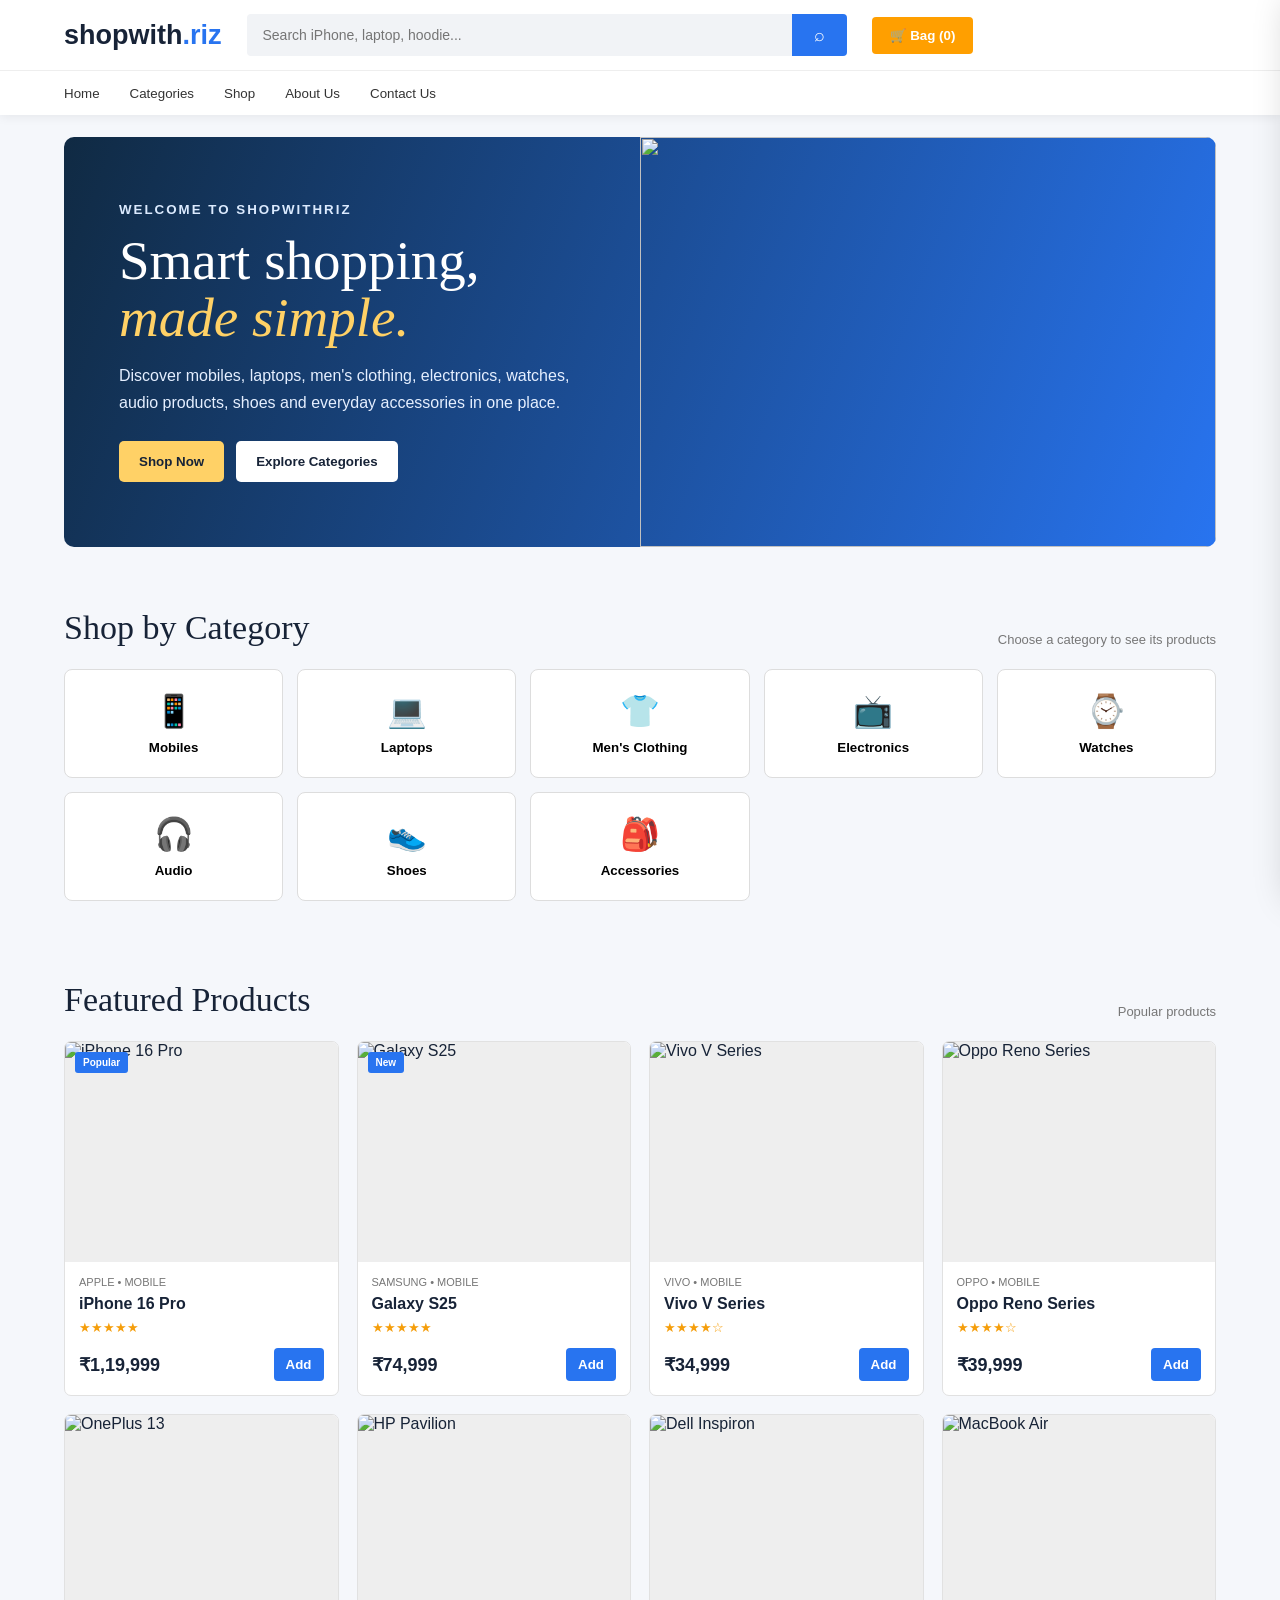
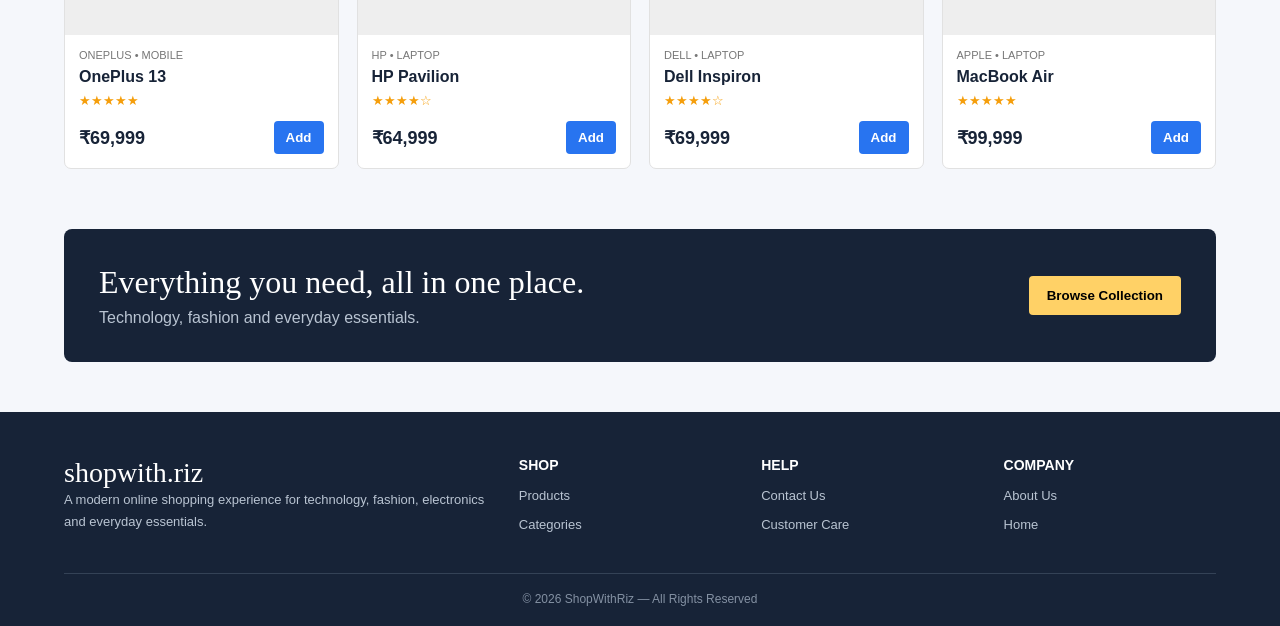
==== index.html @ 694b4603 "Add files via upload" ====
<!DOCTYPE html>
<html lang="en">
<head>
<meta charset="UTF-8">
<meta name="viewport" content="width=device-width, initial-scale=1.0">
<title>ShopWithRiz | Online Shopping</title>

<style>
*{
    margin:0;
    padding:0;
    box-sizing:border-box;
}

html{scroll-behavior:smooth}

body{
    font-family:Arial,Helvetica,sans-serif;
    background:#f5f7fb;
    color:#172337;
}

button{
    cursor:pointer;
    font-family:inherit;
}

/* HEADER */
header{
    position:sticky;
    top:0;
    z-index:1000;
    background:white;
    box-shadow:0 2px 10px #0001;
}

.topbar{
    min-height:70px;
    padding:12px 5%;
    display:flex;
    align-items:center;
    gap:25px;
}

.logo{
    font-size:27px;
    font-weight:800;
    white-space:nowrap;
}

.logo span{
    color:#2874f0;
}

.search{
    flex:1;
    max-width:600px;
    height:42px;
    display:flex;
    background:#f1f3f6;
    border-radius:4px;
    overflow:hidden;
}

.search input{
    flex:1;
    border:0;
    outline:0;
    background:transparent;
    padding:0 16px;
    font-size:14px;
}

.search button{
    width:55px;
    border:0;
    background:#2874f0;
    color:white;
    font-size:18px;
}

.cart-btn{
    background:#ff9f00;
    color:white;
    border:0;
    padding:11px 18px;
    border-radius:4px;
    font-weight:bold;
}

nav{
    height:45px;
    display:flex;
    align-items:center;
    gap:30px;
    padding:0 5%;
    border-top:1px solid #eee;
    overflow:auto;
}

nav button{
    background:none;
    border:0;
    color:#333;
    white-space:nowrap;
}

nav button:hover{
    color:#2874f0;
}

/* PAGES */
.page{
    display:none;
    min-height:75vh;
}

.page.active{
    display:block;
}

/* HOME */
.hero{
    margin:22px 5%;
    min-height:410px;
    display:grid;
    grid-template-columns:1fr 1fr;
    overflow:hidden;
    border-radius:10px;
    background:linear-gradient(110deg,#102a43,#2874f0);
    color:white;
}

.hero-text{
    padding:55px;
    display:flex;
    flex-direction:column;
    justify-content:center;
}

.hero-text small{
    letter-spacing:2px;
    color:#dbeafe;
    font-weight:bold;
}

.hero-text h1{
    font-family:Georgia,serif;
    font-size:55px;
    font-weight:400;
    line-height:1.05;
    margin:15px 0;
}

.hero-text h1 span{
    color:#ffd166;
    font-style:italic;
}

.hero-text p{
    color:#e5efff;
    line-height:1.7;
    max-width:520px;
}

.hero-buttons{
    margin-top:25px;
    display:flex;
    gap:12px;
}

.primary,
.secondary{
    border:0;
    padding:13px 20px;
    border-radius:5px;
    font-weight:bold;
}

.primary{
    background:#ffd166;
    color:#172337;
}

.secondary{
    background:white;
    color:#172337;
}

.hero-image{
    min-height:410px;
}

.hero-image img{
    width:100%;
    height:100%;
    object-fit:cover;
}

/* SECTIONS */
.section{
    padding:40px 5%;
}

.section-head{
    display:flex;
    justify-content:space-between;
    align-items:end;
    margin-bottom:22px;
}

.section-head h2{
    font-family:Georgia,serif;
    font-size:34px;
    font-weight:400;
}

.section-head p{
    color:#777;
    font-size:13px;
}

/* CATEGORY */
.categories{
    display:grid;
    grid-template-columns:repeat(5,1fr);
    gap:14px;
}

.category{
    background:white;
    border:1px solid #ddd;
    border-radius:8px;
    padding:22px 10px;
    text-align:center;
    transition:.2s;
}

.category:hover{
    transform:translateY(-4px);
    border-color:#2874f0;
    box-shadow:0 8px 20px #0001;
}

.category .icon{
    font-size:32px;
    margin-bottom:10px;
}

/* PRODUCTS */
.products{
    display:grid;
    grid-template-columns:repeat(4,1fr);
    gap:18px;
}

.card{
    background:white;
    border:1px solid #e1e1e1;
    border-radius:7px;
    overflow:hidden;
    transition:.2s;
}

.card:hover{
    transform:translateY(-4px);
    box-shadow:0 10px 25px #0001;
}

.photo{
    height:220px;
    background:#eee;
    position:relative;
}

.photo img{
    width:100%;
    height:100%;
    object-fit:cover;
}

.badge{
    position:absolute;
    top:10px;
    left:10px;
    z-index:2;
    background:#2874f0;
    color:white;
    padding:5px 8px;
    border-radius:3px;
    font-size:10px;
    font-weight:bold;
}

.info{
    padding:14px;
}

.category-name{
    color:#777;
    font-size:11px;
    text-transform:uppercase;
}

.name{
    font-weight:bold;
    font-size:16px;
    margin:7px 0;
}

.rating{
    color:#f59e0b;
    font-size:13px;
}

.product-row{
    margin-top:13px;
    display:flex;
    justify-content:space-between;
    align-items:center;
}

.price{
    font-size:18px;
    font-weight:bold;
}

.add{
    border:0;
    background:#2874f0;
    color:white;
    padding:9px 12px;
    border-radius:4px;
    font-weight:bold;
}

.add:hover{
    background:#1258c7;
}

/* BANNER */
.banner{
    margin:20px 5% 50px;
    padding:35px;
    background:#172337;
    color:white;
    border-radius:8px;
    display:flex;
    justify-content:space-between;
    align-items:center;
}

.banner h2{
    font-family:Georgia,serif;
    font-size:32px;
    font-weight:400;
}

.banner p{
    color:#b9c4d2;
    margin-top:8px;
}

.banner button{
    border:0;
    background:#ffd166;
    padding:12px 18px;
    border-radius:4px;
    font-weight:bold;
}

/* CATEGORY / SHOP PAGE */
.inner-page{
    padding:45px 5%;
}

.page-title{
    display:flex;
    justify-content:space-between;
    align-items:center;
    margin-bottom:28px;
}

.page-title h1{
    font-family:Georgia,serif;
    font-size:42px;
    font-weight:400;
}

.home-btn{
    background:#172337;
    color:white;
    border:0;
    padding:11px 18px;
    border-radius:4px;
}

.page-products{
    display:grid;
    grid-template-columns:repeat(4,1fr);
    gap:18px;
}

/* ABOUT */
.about-container{
    max-width:1000px;
    margin:auto;
    background:white;
    border-radius:12px;
    overflow:hidden;
    box-shadow:0 10px 30px #0001;
    display:grid;
    grid-template-columns:380px 1fr;
}

.founder-photo{
    height:540px;
}

.founder-photo img{
    width:100%;
    height:100%;
    object-fit:cover;
}

.about-text{
    padding:45px;
    display:flex;
    justify-content:center;
    flex-direction:column;
}

.about-text small{
    color:#2874f0;
    letter-spacing:2px;
    font-weight:bold;
}

.about-text h1{
    font-family:Georgia,serif;
    font-size:48px;
    font-weight:400;
    margin:12px 0;
}

.about-text h1 span{
    color:#2874f0;
}

.about-text p{
    color:#666;
    line-height:1.8;
    margin:12px 0;
}

/* CONTACT */
.contact-box{
    max-width:700px;
    margin:40px auto;
    padding:50px;
    text-align:center;
    background:white;
    border-radius:10px;
    box-shadow:0 10px 30px #0001;
}

.contact-box h1{
    font-family:Georgia,serif;
    font-size:42px;
    font-weight:400;
}

.customer-number{
    margin:25px 0;
    font-size:28px;
    font-weight:bold;
    color:#2874f0;
}

/* CART */
.cart{
    position:fixed;
    right:-430px;
    top:0;
    width:410px;
    height:100vh;
    background:white;
    z-index:3000;
    padding:22px;
    box-shadow:-10px 0 35px #0003;
    transition:.3s;
}

.cart.open{
    right:0;
}

.cart-head{
    display:flex;
    justify-content:space-between;
    border-bottom:1px solid #ddd;
    padding-bottom:15px;
}

.close{
    background:none;
    border:0;
    font-size:28px;
}

.cart-items{
    height:65vh;
    overflow:auto;
}

.cart-item{
    padding:15px 0;
    border-bottom:1px solid #eee;
    display:flex;
    justify-content:space-between;
    gap:10px;
}

.remove{
    border:0;
    background:#ffecec;
    color:#d00;
    padding:6px 9px;
    border-radius:3px;
    height:30px;
}

.total{
    margin-top:15px;
    display:flex;
    justify-content:space-between;
    font-size:20px;
    font-weight:bold;
}

.checkout{
    width:100%;
    margin-top:18px;
    border:0;
    background:#2874f0;
    color:white;
    padding:14px;
    border-radius:4px;
    font-weight:bold;
}

.empty{
    text-align:center;
    color:#777;
    padding:35px;
}

/* FOOTER */
footer{
    background:#172337;
    color:white;
    padding:45px 5% 20px;
}

.footer-grid{
    display:grid;
    grid-template-columns:2fr 1fr 1fr 1fr;
    gap:30px;
}

footer h2{
    font-family:Georgia,serif;
    font-size:28px;
    font-weight:400;
}

footer h3{
    font-size:14px;
    margin-bottom:12px;
}

footer p,
footer button{
    color:#b9c4d2;
    font-size:13px;
    line-height:1.7;
}

footer button{
    display:block;
    background:none;
    border:0;
    margin:7px 0;
}

footer button:hover{
    color:white;
}

.copy{
    border-top:1px solid #344256;
    margin-top:30px;
    padding-top:18px;
    text-align:center;
    color:#8491a3;
    font-size:12px;
}

/* MOBILE */
@media(max-width:1000px){
    .products,
    .page-products{
        grid-template-columns:repeat(3,1fr);
    }

    .categories{
        grid-template-columns:repeat(3,1fr);
    }

    .about-container{
        grid-template-columns:1fr;
    }

    .founder-photo{
        height:430px;
    }
}

@media(max-width:700px){
    .topbar{
        flex-wrap:wrap;
    }

    .search{
        order:3;
        flex-basis:100%;
    }

    .hero{
        grid-template-columns:1fr;
    }

    .hero-text{
        padding:35px;
    }

    .hero-text h1{
        font-size:42px;
    }

    .hero-image{
        height:270px;
        min-height:270px;
    }

    .products,
    .page-products{
        grid-template-columns:repeat(2,1fr);
    }

    .categories{
        grid-template-columns:repeat(2,1fr);
    }

    .banner{
        flex-direction:column;
        align-items:flex-start;
        gap:18px;
    }

    .footer-grid{
        grid-template-columns:1fr 1fr;
    }
}

@media(max-width:450px){
    .products,
    .page-products,
    .categories,
    .footer-grid{
        grid-template-columns:1fr;
    }

    .cart{
        width:100%;
    }

    .about-text{
        padding:30px;
    }
}
</style>
</head>

<body>

<header>

<div class="topbar">

<div class="logo">
shopwith<span>.riz</span>
</div>

<div class="search">
<input id="search" placeholder="Search iPhone, laptop, hoodie...">
<button onclick="searchProducts()">⌕</button>
</div>

<button class="cart-btn" onclick="openCart()">
🛒 Bag (<span id="cartCount">0</span>)
</button>

</div>

<nav>
<button onclick="showHome()">Home</button>
<button onclick="showCategories()">Categories</button>
<button onclick="showShop()">Shop</button>
<button onclick="showAbout()">About Us</button>
<button onclick="showContact()">Contact Us</button>
</nav>

</header>


<!-- HOME PAGE -->

<main id="homePage" class="page active">

<section class="hero">

<div class="hero-text">

<small>WELCOME TO SHOPWITHRIZ</small>

<h1>
Smart shopping,
<span>made simple.</span>
</h1>

<p>
Discover mobiles, laptops, men's clothing,
electronics, watches, audio products, shoes
and everyday accessories in one place.
</p>

<div class="hero-buttons">

<button class="primary" onclick="showShop()">
Shop Now
</button>

<button class="secondary" onclick="showCategories()">
Explore Categories
</button>

</div>

</div>

<div class="hero-image">

<img src="https://images.unsplash.com/photo-1441986300917-64674bd600d8?auto=format&fit=crop&w=1200&q=85">

</div>

</section>


<section class="section">

<div class="section-head">

<h2>Shop by Category</h2>

<p>
Choose a category to see its products
</p>

</div>


<div class="categories">

<button class="category" onclick="showCategory('mobile')">
<div class="icon">📱</div>
<strong>Mobiles</strong>
</button>

<button class="category" onclick="showCategory('laptop')">
<div class="icon">💻</div>
<strong>Laptops</strong>
</button>

<button class="category" onclick="showCategory('clothes')">
<div class="icon">👕</div>
<strong>Men's Clothing</strong>
</button>

<button class="category" onclick="showCategory('electronics')">
<div class="icon">📺</div>
<strong>Electronics</strong>
</button>

<button class="category" onclick="showCategory('watch')">
<div class="icon">⌚</div>
<strong>Watches</strong>
</button>

<button class="category" onclick="showCategory('audio')">
<div class="icon">🎧</div>
<strong>Audio</strong>
</button>

<button class="category" onclick="showCategory('shoes')">
<div class="icon">👟</div>
<strong>Shoes</strong>
</button>

<button class="category" onclick="showCategory('accessories')">
<div class="icon">🎒</div>
<strong>Accessories</strong>
</button>

</div>

</section>


<section class="section">

<div class="section-head">
<h2>Featured Products</h2>
<p>Popular products</p>
</div>

<div class="products" id="homeProducts"></div>

</section>


<div class="banner">

<div>
<h2>Everything you need, all in one place.</h2>
<p>Technology, fashion and everyday essentials.</p>
</div>

<button onclick="showShop()">
Browse Collection
</button>

</div>

</main>


<!-- CATEGORY PAGE -->

<section id="categoryPage" class="page">

<div class="inner-page">

<div class="page-title">

<h1 id="categoryTitle">
Products
</h1>

<button class="home-btn" onclick="showHome()">
← Home
</button>

</div>

<div class="page-products" id="categoryProducts"></div>

</div>

</section>


<!-- SHOP PAGE -->

<section id="shopPage" class="page">

<div class="inner-page">

<div class="page-title">

<h1>All Products</h1>

<button class="home-btn" onclick="showHome()">
← Home
</button>

</div>

<div class="page-products" id="allProducts"></div>

</div>

</section>


<!-- ABOUT PAGE -->

<section id="aboutPage" class="page">

<div class="inner-page">

<div class="page-title">

<h1>About Us</h1>

<button class="home-btn" onclick="showHome()">
← Home
</button>

</div>


<div class="about-container">

<div class="founder-photo">

<!-- IMPORTANT: photo file must be named founder.jpg.jpeg -->

<img src="founder.jpg.jpeg"
alt="Rizwan - Founder">

</div>


<div class="about-text">

<small>THE FOUNDER</small>

<h1>
Rizwan
<span>Founder</span>
</h1>

<p>
Welcome to ShopWithRiz. I created this
shopping experience with the idea of making
online shopping simple, modern and easy to use.
</p>

<p>
ShopWithRiz brings technology, fashion,
electronics, watches and everyday essentials
together in one shopping experience.
</p>

<p>
Thank you for visiting ShopWithRiz.
</p>

<strong>
— Rizwan, Founder
</strong>

</div>

</div>

</div>

</section>


<!-- CONTACT PAGE -->

<section id="contactPage" class="page">

<div class="inner-page">

<div class="page-title">

<h1>Contact Us</h1>

<button class="home-btn" onclick="showHome()">
← Home
</button>

</div>


<div class="contact-box">

<h1>
Customer Care
</h1>

<p>
Need help with your order?
Have a question? Contact our customer care.
</p>

<div class="customer-number">
📞 +91 90000 12345
</div>

<p>
Monday – Saturday | 9:00 AM – 6:00 PM
</p>

</div>

</div>

</section>


<!-- FOOTER -->

<footer>

<div class="footer-grid">

<div>

<h2>shopwith.riz</h2>

<p>
A modern online shopping experience for
technology, fashion, electronics and
everyday essentials.
</p>

</div>


<div>

<h3>SHOP</h3>

<button onclick="showShop()">Products</button>

<button onclick="showCategories()">
Categories
</button>

</div>


<div>

<h3>HELP</h3>

<button onclick="showContact()">
Contact Us
</button>

<button onclick="showContact()">
Customer Care
</button>

</div>


<div>

<h3>COMPANY</h3>

<button onclick="showAbout()">
About Us
</button>

<button onclick="showHome()">
Home
</button>

</div>

</div>


<div class="copy">
© 2026 ShopWithRiz — All Rights Reserved
</div>

</footer>


<!-- CART -->

<div class="cart" id="cart">

<div class="cart-head">

<h2>Your Bag</h2>

<button class="close" onclick="closeCart()">
×
</button>

</div>


<div class="cart-items" id="cartItems">

<div class="empty">
Your bag is empty.
</div>

</div>


<div class="total">

<span>Total</span>

<span id="total">
₹0
</span>

</div>


<button class="checkout" onclick="checkout()">
Proceed to Checkout
</button>

</div>


<script>

const products=[

{
name:"iPhone 16 Pro",
cat:"mobile",
brand:"Apple",
price:119999,
rating:"★★★★★",
img:"https://images.unsplash.com/photo-1592899677977-9c10ca588bbd?auto=format&fit=crop&w=800&q=85",
badge:"Popular"
},

{
name:"Galaxy S25",
cat:"mobile",
brand:"Samsung",
price:74999,
rating:"★★★★★",
img:"https://images.unsplash.com/photo-1610945415295-d9bbf067e59c?auto=format&fit=crop&w=800&q=85",
badge:"New"
},

{
name:"Vivo V Series",
cat:"mobile",
brand:"Vivo",
price:34999,
rating:"★★★★☆",
img:"https://images.unsplash.com/photo-1605236453806-6ff36851218e?auto=format&fit=crop&w=800&q=85"
},

{
name:"Oppo Reno Series",
cat:"mobile",
brand:"Oppo",
price:39999,
rating:"★★★★☆",
img:"https://images.unsplash.com/photo-1556656793-08538906a9f8?auto=format&fit=crop&w=800&q=85"
},

{
name:"OnePlus 13",
cat:"mobile",
brand:"OnePlus",
price:69999,
rating:"★★★★★",
img:"https://images.unsplash.com/photo-1511707171634-5f897ff02aa9?auto=format&fit=crop&w=800&q=85"
},

{
name:"HP Pavilion",
cat:"laptop",
brand:"HP",
price:64999,
rating:"★★★★☆",
img:"https://images.unsplash.com/photo-1496181133206-80ce9b88a853?auto=format&fit=crop&w=800&q=85"
},

{
name:"Dell Inspiron",
cat:"laptop",
brand:"Dell",
price:69999,
rating:"★★★★☆",
img:"https://images.unsplash.com/photo-1588872657578-7efd1f1555ed?auto=format&fit=crop&w=800&q=85"
},

{
name:"MacBook Air",
cat:"laptop",
brand:"Apple",
price:99999,
rating:"★★★★★",
img:"https://images.unsplash.com/photo-1517336714731-489689fd1ca8?auto=format&fit=crop&w=800&q=85"
},

{
name:"ASUS Gaming Laptop",
cat:"laptop",
brand:"ASUS",
price:89999,
rating:"★★★★★",
img:"https://images.unsplash.com/photo-1603302576837-37561b2e2302?auto=format&fit=crop&w=800&q=85"
},

{
name:"Classic Black Shirt",
cat:"clothes",
brand:"Men's Wear",
price:1299,
rating:"★★★★★",
img:"https://images.unsplash.com/photo-1602810318383-e386cc2a3ccf?auto=format&fit=crop&w=800&q=85"
},

{
name:"Premium White Shirt",
cat:"clothes",
brand:"Men's Wear",
price:1499,
rating:"★★★★☆",
img:"https://images.unsplash.com/photo-1603252110481-7ba873bf42ab?auto=format&fit=crop&w=800&q=85"
},

{
name:"Premium Hoodie",
cat:"clothes",
brand:"Men's Wear",
price:1799,
rating:"★★★★★",
img:"https://images.unsplash.com/photo-1556821840-3a63f95609a7?auto=format&fit=crop&w=800&q=85"
},

{
name:"Essential T-Shirt",
cat:"clothes",
brand:"Men's Wear",
price:799,
rating:"★★★★☆",
img:"https://images.unsplash.com/photo-1521572163474-6864f9cf17ab?auto=format&fit=crop&w=800&q=85"
},

{
name:"Classic Casual Pants",
cat:"clothes",
brand:"Men's Wear",
price:1599,
rating:"★★★★☆",
img:"https://images.unsplash.com/photo-1624378439575-d8705ad7ae80?auto=format&fit=crop&w=800&q=85"
},

{
name:"4K Smart TV",
cat:"electronics",
brand:"Smart TV",
price:49999,
rating:"★★★★★",
img:"https://images.unsplash.com/photo-1593359677879-a4bb92f829d1?auto=format&fit=crop&w=800&q=85",
badge:"Popular"
},

{
name:"Inverter Air Conditioner",
cat:"electronics",
brand:"Home Appliance",
price:39999,
rating:"★★★★☆",
img:"https://images.unsplash.com/photo-1621905251189-08b45d6a269e?auto=format&fit=crop&w=800&q=85"
},

{
name:"PlayStation Console",
cat:"electronics",
brand:"Gaming",
price:54999,
rating:"★★★★★",
img:"https://images.unsplash.com/photo-1606813907291-d86efa9b94db?auto=format&fit=crop&w=800&q=85"
},

{
name:"Bluetooth Speaker",
cat:"audio",
brand:"Audio",
price:4999,
rating:"★★★★☆",
img:"https://images.unsplash.com/photo-1608043152269-423dbba4e7e1?auto=format&fit=crop&w=800&q=85"
},

{
name:"Classic Luxury Watch",
cat:"watch",
brand:"Luxury",
price:24999,
rating:"★★★★★",
img:"https://images.unsplash.com/photo-1523170335258-f5ed11844a49?auto=format&fit=crop&w=800&q=85",
badge:"Luxury"
},

{
name:"G-Shock Style Watch",
cat:"watch",
brand:"Casual",
price:8999,
rating:"★★★★★",
img:"https://images.unsplash.com/photo-1524805444758-089113d48a6d?auto=format&fit=crop&w=800&q=85"
},

{
name:"Classic Casio Watch",
cat:"watch",
brand:"Casio",
price:3499,
rating:"★★★★☆",
img:"https://images.unsplash.com/photo-1434056886845-dac89ffe9b56?auto=format&fit=crop&w=800&q=85"
},

{
name:"Wireless AirPods",
cat:"audio",
brand:"Apple",
price:16999,
rating:"★★★★★",
img:"https://images.unsplash.com/photo-1600294037681-c80b4cb5b434?auto=format&fit=crop&w=800&q=85",
badge:"Trending"
},

{
name:"Wireless Earbuds",
cat:"audio",
brand:"Audio",
price:2499,
rating:"★★★★☆",
img:"https://images.unsplash.com/photo-1606220945770-b5b6c2c55bf1?auto=format&fit=crop&w=800&q=85"
},

{
name:"Studio Headphones",
cat:"audio",
brand:"Sony",
price:7999,
rating:"★★★★★",
img:"https://images.unsplash.com/photo-1505740420928-5e560c06d30e?auto=format&fit=crop&w=800&q=85"
},

{
name:"Sport Sneakers",
cat:"shoes",
brand:"Sneakers",
price:4999,
rating:"★★★★★",
img:"https://images.unsplash.com/photo-1542291026-7eec264c27ff?auto=format&fit=crop&w=800&q=85"
},

{
name:"Casual Sneakers",
cat:"shoes",
brand:"Casual",
price:3299,
rating:"★★★★☆",
img:"https://images.unsplash.com/photo-1549298916-b41d501d3772?auto=format&fit=crop&w=800&q=85"
},

{
name:"Travel Backpack",
cat:"accessories",
brand:"Travel",
price:2199,
rating:"★★★★☆",
img:"https://images.unsplash.com/photo-1553062407-98eeb64c6a62?auto=format&fit=crop&w=800&q=85"
},

{
name:"Mechanical Keyboard",
cat:"accessories",
brand:"Computer",
price:4499,
rating:"★★★★★",
img:"https://images.unsplash.com/photo-1587829741301-dc798b83add3?auto=format&fit=crop&w=800&q=85"
},

{
name:"Wireless Mouse",
cat:"accessories",
brand:"Computer",
price:1499,
rating:"★★★★☆",
img:"https://images.unsplash.com/photo-1527814050087-3793815479db?auto=format&fit=crop&w=800&q=85"
}

];


let cart=[];


function money(value){
    return "₹"+value.toLocaleString("en-IN");
}


function productCard(product,index){

return `

<div class="card">

<div class="photo">

${product.badge ?
`<span class="badge">${product.badge}</span>` : ""}

<img src="${product.img}" alt="${product.name}">

</div>

<div class="info">

<div class="category-name">
${product.brand} • ${product.cat}
</div>

<div class="name">
${product.name}
</div>

<div class="rating">
${product.rating}
</div>

<div class="product-row">

<div class="price">
${money(product.price)}
</div>

<button class="add" onclick="addToCart(${index})">
Add
</button>

</div>

</div>

</div>

`;

}


function renderProducts(){

document.getElementById("homeProducts").innerHTML=
products.slice(0,8)
.map((p,i)=>productCard(p,i))
.join("");

document.getElementById("allProducts").innerHTML=
products
.map((p,i)=>productCard(p,i))
.join("");

}


renderProducts();


function hideAllPages(){

document.querySelectorAll(".page")
.forEach(page=>{
    page.classList.remove("active");
});

window.scrollTo(0,0);

}


function showHome(){

hideAllPages();

document.getElementById("homePage")
.classList.add("active");

}


function showShop(){

hideAllPages();

document.getElementById("shopPage")
.classList.add("active");

}


function showCategories(){

showHome();

setTimeout(()=>{
    document.querySelector(".categories")
    .scrollIntoView({behavior:"smooth"});
},100);

}


function showAbout(){

hideAllPages();

document.getElementById("aboutPage")
.classList.add("active");

}


function showContact(){

hideAllPages();

document.getElementById("contactPage")
.classList.add("active");

}


function showCategory(category){

hideAllPages();

const names={
    mobile:"Mobile Phones",
    laptop:"Laptops",
    clothes:"Men's Clothing",
    electronics:"Electronics",
    watch:"Watches",
    audio:"Audio",
    shoes:"Shoes",
    accessories:"Accessories"
};

document.getElementById("categoryTitle")
.innerText=names[category];

let result="";

products.forEach((product,index)=>{

if(product.cat===category){

result+=productCard(product,index);

}

});

document.getElementById("categoryProducts")
.innerHTML=result;

document.getElementById("categoryPage")
.classList.add("active");

}


function addToCart(index){

cart.push(products[index]);

updateCart();

openCart();

}


function removeFromCart(index){

cart.splice(index,1);

updateCart();

}


function updateCart(){

document.getElementById("cartCount")
.innerText=cart.length;

let box=document.getElementById("cartItems");

if(cart.length===0){

box.innerHTML=
`<div class="empty">
Your bag is empty.
</div>`;

document.getElementById("total")
.innerText="₹0";

return;

}


let total=0;

box.innerHTML="";


cart.forEach((product,index)=>{

total+=product.price;

box.innerHTML+=`

<div class="cart-item">

<div>

<strong>
${product.name}
</strong>

<br>

<small>
${money(product.price)}
</small>

</div>

<button class="remove"
onclick="removeFromCart(${index})">

Remove

</button>

</div>

`;

});


document.getElementById("total")
.innerText=money(total);

}


function openCart(){

document.getElementById("cart")
.classList.add("open");

}


function closeCart(){

document.getElementById("cart")
.classList.remove("open");

}


function checkout(){

if(cart.length===0){

alert("Your bag is empty.");

return;

}

alert(
"Checkout demo successful! Thank you for shopping with Riz."
);

}


function searchProducts(){

let value=
document.getElementById("search")
.value
.toLowerCase()
.trim();


if(value===""){

showShop();

return;

}


hideAllPages();


let found=[];


products.forEach((product,index)=>{

let text=
(product.name+" "+product.brand+" "+product.cat)
.toLowerCase();

if(text.includes(value)){

found.push(productCard(product,index));

}

});


document.getElementById("categoryTitle")
.innerText="Search Results";


document.getElementById("categoryProducts")
.innerHTML=
found.length
? found.join("")
: `<div class="empty">No products found.</div>`;


document.getElementById("categoryPage")
.classList.add("active");

}


document.getElementById("search")
.addEventListener("keydown",function(event){

if(event.key==="Enter"){

searchProducts();

}

});

</script>

</body>
</html>
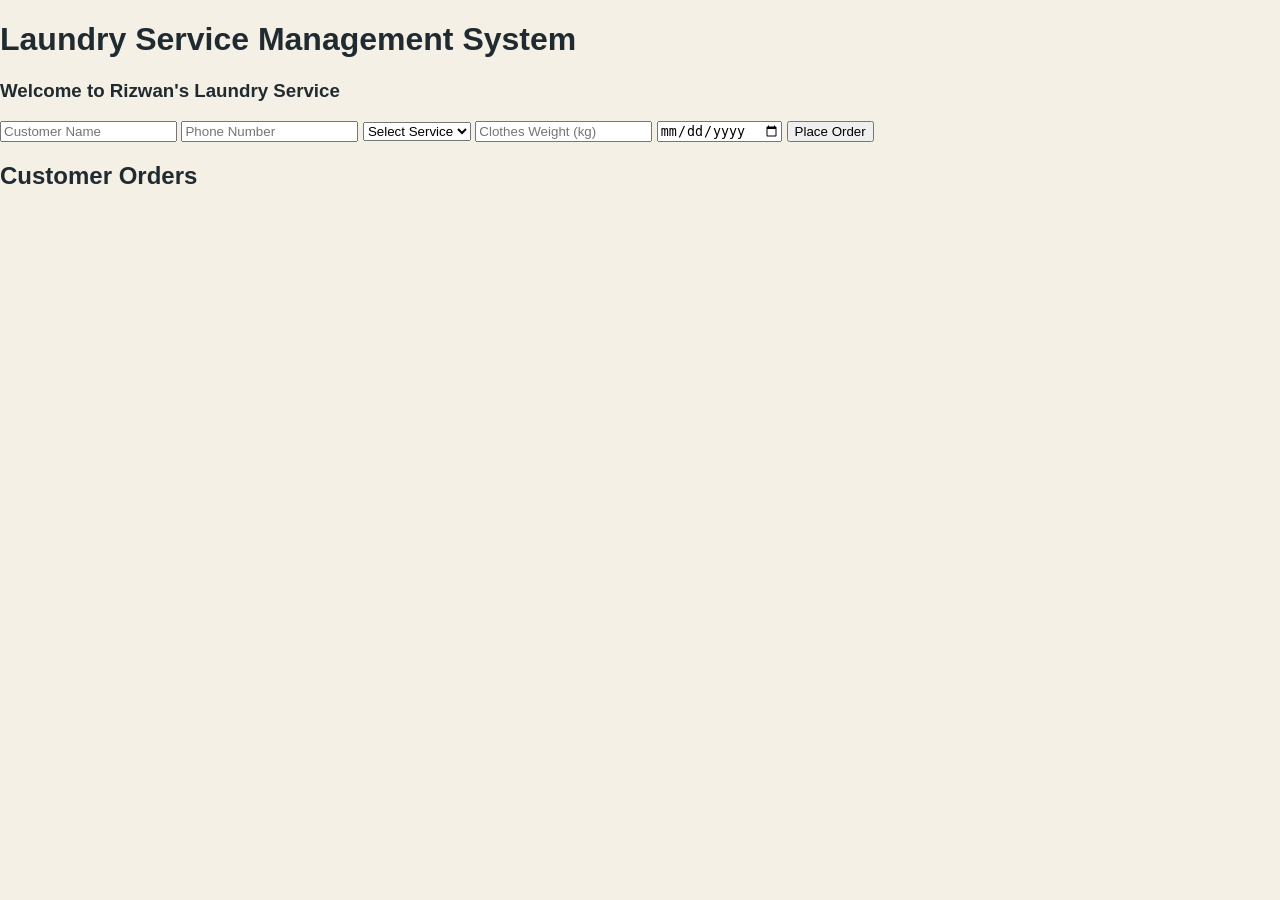
==== commit 4df60c41: "Add files via upload" ====
--- a/index.html
+++ b/index.html
@@ -1,1774 +1,36 @@
-<!DOCTYPE html>
-<html lang="en">
-<head>
-<meta charset="UTF-8">
-<meta name="viewport" content="width=device-width, initial-scale=1.0">
-<title>ShopWithRiz | Online Shopping</title>
-
-<style>
-*{
-    margin:0;
-    padding:0;
-    box-sizing:border-box;
-}
-
-html{scroll-behavior:smooth}
-
-body{
-    font-family:Arial,Helvetica,sans-serif;
-    background:#f5f7fb;
-    color:#172337;
-}
-
-button{
-    cursor:pointer;
-    font-family:inherit;
-}
-
-/* HEADER */
-header{
-    position:sticky;
-    top:0;
-    z-index:1000;
-    background:white;
-    box-shadow:0 2px 10px #0001;
-}
-
-.topbar{
-    min-height:70px;
-    padding:12px 5%;
-    display:flex;
-    align-items:center;
-    gap:25px;
-}
-
-.logo{
-    font-size:27px;
-    font-weight:800;
-    white-space:nowrap;
-}
-
-.logo span{
-    color:#2874f0;
-}
-
-.search{
-    flex:1;
-    max-width:600px;
-    height:42px;
-    display:flex;
-    background:#f1f3f6;
-    border-radius:4px;
-    overflow:hidden;
-}
-
-.search input{
-    flex:1;
-    border:0;
-    outline:0;
-    background:transparent;
-    padding:0 16px;
-    font-size:14px;
-}
-
-.search button{
-    width:55px;
-    border:0;
-    background:#2874f0;
-    color:white;
-    font-size:18px;
-}
-
-.cart-btn{
-    background:#ff9f00;
-    color:white;
-    border:0;
-    padding:11px 18px;
-    border-radius:4px;
-    font-weight:bold;
-}
-
-nav{
-    height:45px;
-    display:flex;
-    align-items:center;
-    gap:30px;
-    padding:0 5%;
-    border-top:1px solid #eee;
-    overflow:auto;
-}
-
-nav button{
-    background:none;
-    border:0;
-    color:#333;
-    white-space:nowrap;
-}
-
-nav button:hover{
-    color:#2874f0;
-}
-
-/* PAGES */
-.page{
-    display:none;
-    min-height:75vh;
-}
-
-.page.active{
-    display:block;
-}
-
-/* HOME */
-.hero{
-    margin:22px 5%;
-    min-height:410px;
-    display:grid;
-    grid-template-columns:1fr 1fr;
-    overflow:hidden;
-    border-radius:10px;
-    background:linear-gradient(110deg,#102a43,#2874f0);
-    color:white;
-}
-
-.hero-text{
-    padding:55px;
-    display:flex;
-    flex-direction:column;
-    justify-content:center;
-}
-
-.hero-text small{
-    letter-spacing:2px;
-    color:#dbeafe;
-    font-weight:bold;
-}
-
-.hero-text h1{
-    font-family:Georgia,serif;
-    font-size:55px;
-    font-weight:400;
-    line-height:1.05;
-    margin:15px 0;
-}
-
-.hero-text h1 span{
-    color:#ffd166;
-    font-style:italic;
-}
-
-.hero-text p{
-    color:#e5efff;
-    line-height:1.7;
-    max-width:520px;
-}
-
-.hero-buttons{
-    margin-top:25px;
-    display:flex;
-    gap:12px;
-}
-
-.primary,
-.secondary{
-    border:0;
-    padding:13px 20px;
-    border-radius:5px;
-    font-weight:bold;
-}
-
-.primary{
-    background:#ffd166;
-    color:#172337;
-}
-
-.secondary{
-    background:white;
-    color:#172337;
-}
-
-.hero-image{
-    min-height:410px;
-}
-
-.hero-image img{
-    width:100%;
-    height:100%;
-    object-fit:cover;
-}
-
-/* SECTIONS */
-.section{
-    padding:40px 5%;
-}
-
-.section-head{
-    display:flex;
-    justify-content:space-between;
-    align-items:end;
-    margin-bottom:22px;
-}
-
-.section-head h2{
-    font-family:Georgia,serif;
-    font-size:34px;
-    font-weight:400;
-}
-
-.section-head p{
-    color:#777;
-    font-size:13px;
-}
-
-/* CATEGORY */
-.categories{
-    display:grid;
-    grid-template-columns:repeat(5,1fr);
-    gap:14px;
-}
-
-.category{
-    background:white;
-    border:1px solid #ddd;
-    border-radius:8px;
-    padding:22px 10px;
-    text-align:center;
-    transition:.2s;
-}
-
-.category:hover{
-    transform:translateY(-4px);
-    border-color:#2874f0;
-    box-shadow:0 8px 20px #0001;
-}
-
-.category .icon{
-    font-size:32px;
-    margin-bottom:10px;
-}
-
-/* PRODUCTS */
-.products{
-    display:grid;
-    grid-template-columns:repeat(4,1fr);
-    gap:18px;
-}
-
-.card{
-    background:white;
-    border:1px solid #e1e1e1;
-    border-radius:7px;
-    overflow:hidden;
-    transition:.2s;
-}
-
-.card:hover{
-    transform:translateY(-4px);
-    box-shadow:0 10px 25px #0001;
-}
-
-.photo{
-    height:220px;
-    background:#eee;
-    position:relative;
-}
-
-.photo img{
-    width:100%;
-    height:100%;
-    object-fit:cover;
-}
-
-.badge{
-    position:absolute;
-    top:10px;
-    left:10px;
-    z-index:2;
-    background:#2874f0;
-    color:white;
-    padding:5px 8px;
-    border-radius:3px;
-    font-size:10px;
-    font-weight:bold;
-}
-
-.info{
-    padding:14px;
-}
-
-.category-name{
-    color:#777;
-    font-size:11px;
-    text-transform:uppercase;
-}
-
-.name{
-    font-weight:bold;
-    font-size:16px;
-    margin:7px 0;
-}
-
-.rating{
-    color:#f59e0b;
-    font-size:13px;
-}
-
-.product-row{
-    margin-top:13px;
-    display:flex;
-    justify-content:space-between;
-    align-items:center;
-}
-
-.price{
-    font-size:18px;
-    font-weight:bold;
-}
-
-.add{
-    border:0;
-    background:#2874f0;
-    color:white;
-    padding:9px 12px;
-    border-radius:4px;
-    font-weight:bold;
-}
-
-.add:hover{
-    background:#1258c7;
-}
-
-/* BANNER */
-.banner{
-    margin:20px 5% 50px;
-    padding:35px;
-    background:#172337;
-    color:white;
-    border-radius:8px;
-    display:flex;
-    justify-content:space-between;
-    align-items:center;
-}
-
-.banner h2{
-    font-family:Georgia,serif;
-    font-size:32px;
-    font-weight:400;
-}
-
-.banner p{
-    color:#b9c4d2;
-    margin-top:8px;
-}
-
-.banner button{
-    border:0;
-    background:#ffd166;
-    padding:12px 18px;
-    border-radius:4px;
-    font-weight:bold;
-}
-
-/* CATEGORY / SHOP PAGE */
-.inner-page{
-    padding:45px 5%;
-}
-
-.page-title{
-    display:flex;
-    justify-content:space-between;
-    align-items:center;
-    margin-bottom:28px;
-}
-
-.page-title h1{
-    font-family:Georgia,serif;
-    font-size:42px;
-    font-weight:400;
-}
-
-.home-btn{
-    background:#172337;
-    color:white;
-    border:0;
-    padding:11px 18px;
-    border-radius:4px;
-}
-
-.page-products{
-    display:grid;
-    grid-template-columns:repeat(4,1fr);
-    gap:18px;
-}
-
-/* ABOUT */
-.about-container{
-    max-width:1000px;
-    margin:auto;
-    background:white;
-    border-radius:12px;
-    overflow:hidden;
-    box-shadow:0 10px 30px #0001;
-    display:grid;
-    grid-template-columns:380px 1fr;
-}
-
-.founder-photo{
-    height:540px;
-}
-
-.founder-photo img{
-    width:100%;
-    height:100%;
-    object-fit:cover;
-}
-
-.about-text{
-    padding:45px;
-    display:flex;
-    justify-content:center;
-    flex-direction:column;
-}
-
-.about-text small{
-    color:#2874f0;
-    letter-spacing:2px;
-    font-weight:bold;
-}
-
-.about-text h1{
-    font-family:Georgia,serif;
-    font-size:48px;
-    font-weight:400;
-    margin:12px 0;
-}
-
-.about-text h1 span{
-    color:#2874f0;
-}
-
-.about-text p{
-    color:#666;
-    line-height:1.8;
-    margin:12px 0;
-}
-
-/* CONTACT */
-.contact-box{
-    max-width:700px;
-    margin:40px auto;
-    padding:50px;
-    text-align:center;
-    background:white;
-    border-radius:10px;
-    box-shadow:0 10px 30px #0001;
-}
-
-.contact-box h1{
-    font-family:Georgia,serif;
-    font-size:42px;
-    font-weight:400;
-}
-
-.customer-number{
-    margin:25px 0;
-    font-size:28px;
-    font-weight:bold;
-    color:#2874f0;
-}
-
-/* CART */
-.cart{
-    position:fixed;
-    right:-430px;
-    top:0;
-    width:410px;
-    height:100vh;
-    background:white;
-    z-index:3000;
-    padding:22px;
-    box-shadow:-10px 0 35px #0003;
-    transition:.3s;
-}
-
-.cart.open{
-    right:0;
-}
-
-.cart-head{
-    display:flex;
-    justify-content:space-between;
-    border-bottom:1px solid #ddd;
-    padding-bottom:15px;
-}
-
-.close{
-    background:none;
-    border:0;
-    font-size:28px;
-}
-
-.cart-items{
-    height:65vh;
-    overflow:auto;
-}
-
-.cart-item{
-    padding:15px 0;
-    border-bottom:1px solid #eee;
-    display:flex;
-    justify-content:space-between;
-    gap:10px;
-}
-
-.remove{
-    border:0;
-    background:#ffecec;
-    color:#d00;
-    padding:6px 9px;
-    border-radius:3px;
-    height:30px;
-}
-
-.total{
-    margin-top:15px;
-    display:flex;
-    justify-content:space-between;
-    font-size:20px;
-    font-weight:bold;
-}
-
-.checkout{
-    width:100%;
-    margin-top:18px;
-    border:0;
-    background:#2874f0;
-    color:white;
-    padding:14px;
-    border-radius:4px;
-    font-weight:bold;
-}
-
-.empty{
-    text-align:center;
-    color:#777;
-    padding:35px;
-}
-
-/* FOOTER */
-footer{
-    background:#172337;
-    color:white;
-    padding:45px 5% 20px;
-}
-
-.footer-grid{
-    display:grid;
-    grid-template-columns:2fr 1fr 1fr 1fr;
-    gap:30px;
-}
-
-footer h2{
-    font-family:Georgia,serif;
-    font-size:28px;
-    font-weight:400;
-}
-
-footer h3{
-    font-size:14px;
-    margin-bottom:12px;
-}
-
-footer p,
-footer button{
-    color:#b9c4d2;
-    font-size:13px;
-    line-height:1.7;
-}
-
-footer button{
-    display:block;
-    background:none;
-    border:0;
-    margin:7px 0;
-}
-
-footer button:hover{
-    color:white;
-}
-
-.copy{
-    border-top:1px solid #344256;
-    margin-top:30px;
-    padding-top:18px;
-    text-align:center;
-    color:#8491a3;
-    font-size:12px;
-}
-
-/* MOBILE */
-@media(max-width:1000px){
-    .products,
-    .page-products{
-        grid-template-columns:repeat(3,1fr);
-    }
-
-    .categories{
-        grid-template-columns:repeat(3,1fr);
-    }
-
-    .about-container{
-        grid-template-columns:1fr;
-    }
-
-    .founder-photo{
-        height:430px;
-    }
-}
-
-@media(max-width:700px){
-    .topbar{
-        flex-wrap:wrap;
-    }
-
-    .search{
-        order:3;
-        flex-basis:100%;
-    }
-
-    .hero{
-        grid-template-columns:1fr;
-    }
-
-    .hero-text{
-        padding:35px;
-    }
-
-    .hero-text h1{
-        font-size:42px;
-    }
-
-    .hero-image{
-        height:270px;
-        min-height:270px;
-    }
-
-    .products,
-    .page-products{
-        grid-template-columns:repeat(2,1fr);
-    }
-
-    .categories{
-        grid-template-columns:repeat(2,1fr);
-    }
-
-    .banner{
-        flex-direction:column;
-        align-items:flex-start;
-        gap:18px;
-    }
-
-    .footer-grid{
-        grid-template-columns:1fr 1fr;
-    }
-}
-
-@media(max-width:450px){
-    .products,
-    .page-products,
-    .categories,
-    .footer-grid{
-        grid-template-columns:1fr;
-    }
-
-    .cart{
-        width:100%;
-    }
-
-    .about-text{
-        padding:30px;
-    }
-}
-</style>
-</head>
-
-<body>
-
-<header>
-
-<div class="topbar">
-
-<div class="logo">
-shopwith<span>.riz</span>
-</div>
-
-<div class="search">
-<input id="search" placeholder="Search iPhone, laptop, hoodie...">
-<button onclick="searchProducts()">⌕</button>
-</div>
-
-<button class="cart-btn" onclick="openCart()">
-🛒 Bag (<span id="cartCount">0</span>)
-</button>
-
-</div>
-
-<nav>
-<button onclick="showHome()">Home</button>
-<button onclick="showCategories()">Categories</button>
-<button onclick="showShop()">Shop</button>
-<button onclick="showAbout()">About Us</button>
-<button onclick="showContact()">Contact Us</button>
-</nav>
-
-</header>
-
-
-<!-- HOME PAGE -->
-
-<main id="homePage" class="page active">
-
-<section class="hero">
-
-<div class="hero-text">
-
-<small>WELCOME TO SHOPWITHRIZ</small>
-
-<h1>
-Smart shopping,
-<span>made simple.</span>
-</h1>
-
-<p>
-Discover mobiles, laptops, men's clothing,
-electronics, watches, audio products, shoes
-and everyday accessories in one place.
-</p>
-
-<div class="hero-buttons">
-
-<button class="primary" onclick="showShop()">
-Shop Now
-</button>
-
-<button class="secondary" onclick="showCategories()">
-Explore Categories
-</button>
-
-</div>
-
-</div>
-
-<div class="hero-image">
-
-<img src="https://images.unsplash.com/photo-1441986300917-64674bd600d8?auto=format&fit=crop&w=1200&q=85">
-
-</div>
-
-</section>
-
-
-<section class="section">
-
-<div class="section-head">
-
-<h2>Shop by Category</h2>
-
-<p>
-Choose a category to see its products
-</p>
-
-</div>
-
-
-<div class="categories">
-
-<button class="category" onclick="showCategory('mobile')">
-<div class="icon">📱</div>
-<strong>Mobiles</strong>
-</button>
-
-<button class="category" onclick="showCategory('laptop')">
-<div class="icon">💻</div>
-<strong>Laptops</strong>
-</button>
-
-<button class="category" onclick="showCategory('clothes')">
-<div class="icon">👕</div>
-<strong>Men's Clothing</strong>
-</button>
-
-<button class="category" onclick="showCategory('electronics')">
-<div class="icon">📺</div>
-<strong>Electronics</strong>
-</button>
-
-<button class="category" onclick="showCategory('watch')">
-<div class="icon">⌚</div>
-<strong>Watches</strong>
-</button>
-
-<button class="category" onclick="showCategory('audio')">
-<div class="icon">🎧</div>
-<strong>Audio</strong>
-</button>
-
-<button class="category" onclick="showCategory('shoes')">
-<div class="icon">👟</div>
-<strong>Shoes</strong>
-</button>
-
-<button class="category" onclick="showCategory('accessories')">
-<div class="icon">🎒</div>
-<strong>Accessories</strong>
-</button>
-
-</div>
-
-</section>
-
-
-<section class="section">
-
-<div class="section-head">
-<h2>Featured Products</h2>
-<p>Popular products</p>
-</div>
-
-<div class="products" id="homeProducts"></div>
-
-</section>
-
-
-<div class="banner">
-
-<div>
-<h2>Everything you need, all in one place.</h2>
-<p>Technology, fashion and everyday essentials.</p>
-</div>
-
-<button onclick="showShop()">
-Browse Collection
-</button>
-
-</div>
-
-</main>
-
-
-<!-- CATEGORY PAGE -->
-
-<section id="categoryPage" class="page">
-
-<div class="inner-page">
-
-<div class="page-title">
-
-<h1 id="categoryTitle">
-Products
-</h1>
-
-<button class="home-btn" onclick="showHome()">
-← Home
-</button>
-
-</div>
-
-<div class="page-products" id="categoryProducts"></div>
-
-</div>
-
-</section>
-
-
-<!-- SHOP PAGE -->
-
-<section id="shopPage" class="page">
-
-<div class="inner-page">
-
-<div class="page-title">
-
-<h1>All Products</h1>
-
-<button class="home-btn" onclick="showHome()">
-← Home
-</button>
-
-</div>
-
-<div class="page-products" id="allProducts"></div>
-
-</div>
-
-</section>
-
-
-<!-- ABOUT PAGE -->
-
-<section id="aboutPage" class="page">
-
-<div class="inner-page">
-
-<div class="page-title">
-
-<h1>About Us</h1>
-
-<button class="home-btn" onclick="showHome()">
-← Home
-</button>
-
-</div>
-
-
-<div class="about-container">
-
-<div class="founder-photo">
-
-<!-- IMPORTANT: photo file must be named founder.jpg.jpeg -->
-
-<img src="founder.jpg.jpeg"
-alt="Rizwan - Founder">
-
-</div>
-
-
-<div class="about-text">
-
-<small>THE FOUNDER</small>
-
-<h1>
-Rizwan
-<span>Founder</span>
-</h1>
-
-<p>
-Welcome to ShopWithRiz. I created this
-shopping experience with the idea of making
-online shopping simple, modern and easy to use.
-</p>
-
-<p>
-ShopWithRiz brings technology, fashion,
-electronics, watches and everyday essentials
-together in one shopping experience.
-</p>
-
-<p>
-Thank you for visiting ShopWithRiz.
-</p>
-
-<strong>
-— Rizwan, Founder
-</strong>
-
-</div>
-
-</div>
-
-</div>
-
-</section>
-
-
-<!-- CONTACT PAGE -->
-
-<section id="contactPage" class="page">
-
-<div class="inner-page">
-
-<div class="page-title">
-
-<h1>Contact Us</h1>
-
-<button class="home-btn" onclick="showHome()">
-← Home
-</button>
-
-</div>
-
-
-<div class="contact-box">
-
-<h1>
-Customer Care
-</h1>
-
-<p>
-Need help with your order?
-Have a question? Contact our customer care.
-</p>
-
-<div class="customer-number">
-📞 +91 90000 12345
-</div>
-
-<p>
-Monday – Saturday | 9:00 AM – 6:00 PM
-</p>
-
-</div>
-
-</div>
-
-</section>
-
-
-<!-- FOOTER -->
-
-<footer>
-
-<div class="footer-grid">
-
-<div>
-
-<h2>shopwith.riz</h2>
-
-<p>
-A modern online shopping experience for
-technology, fashion, electronics and
-everyday essentials.
-</p>
-
-</div>
-
-
-<div>
-
-<h3>SHOP</h3>
-
-<button onclick="showShop()">Products</button>
-
-<button onclick="showCategories()">
-Categories
-</button>
-
-</div>
-
-
-<div>
-
-<h3>HELP</h3>
-
-<button onclick="showContact()">
-Contact Us
-</button>
-
-<button onclick="showContact()">
-Customer Care
-</button>
-
-</div>
-
-
-<div>
-
-<h3>COMPANY</h3>
-
-<button onclick="showAbout()">
-About Us
-</button>
-
-<button onclick="showHome()">
-Home
-</button>
-
-</div>
-
-</div>
-
-
-<div class="copy">
-© 2026 ShopWithRiz — All Rights Reserved
-</div>
-
-</footer>
-
-
-<!-- CART -->
-
-<div class="cart" id="cart">
-
-<div class="cart-head">
-
-<h2>Your Bag</h2>
-
-<button class="close" onclick="closeCart()">
-×
-</button>
-
-</div>
-
-
-<div class="cart-items" id="cartItems">
-
-<div class="empty">
-Your bag is empty.
-</div>
-
-</div>
-
-
-<div class="total">
-
-<span>Total</span>
-
-<span id="total">
-₹0
-</span>
-
-</div>
-
-
-<button class="checkout" onclick="checkout()">
-Proceed to Checkout
-</button>
-
-</div>
-
-
-<script>
-
-const products=[
-
-{
-name:"iPhone 16 Pro",
-cat:"mobile",
-brand:"Apple",
-price:119999,
-rating:"★★★★★",
-img:"https://images.unsplash.com/photo-1592899677977-9c10ca588bbd?auto=format&fit=crop&w=800&q=85",
-badge:"Popular"
-},
-
-{
-name:"Galaxy S25",
-cat:"mobile",
-brand:"Samsung",
-price:74999,
-rating:"★★★★★",
-img:"https://images.unsplash.com/photo-1610945415295-d9bbf067e59c?auto=format&fit=crop&w=800&q=85",
-badge:"New"
-},
-
-{
-name:"Vivo V Series",
-cat:"mobile",
-brand:"Vivo",
-price:34999,
-rating:"★★★★☆",
-img:"https://images.unsplash.com/photo-1605236453806-6ff36851218e?auto=format&fit=crop&w=800&q=85"
-},
-
-{
-name:"Oppo Reno Series",
-cat:"mobile",
-brand:"Oppo",
-price:39999,
-rating:"★★★★☆",
-img:"https://images.unsplash.com/photo-1556656793-08538906a9f8?auto=format&fit=crop&w=800&q=85"
-},
-
-{
-name:"OnePlus 13",
-cat:"mobile",
-brand:"OnePlus",
-price:69999,
-rating:"★★★★★",
-img:"https://images.unsplash.com/photo-1511707171634-5f897ff02aa9?auto=format&fit=crop&w=800&q=85"
-},
-
-{
-name:"HP Pavilion",
-cat:"laptop",
-brand:"HP",
-price:64999,
-rating:"★★★★☆",
-img:"https://images.unsplash.com/photo-1496181133206-80ce9b88a853?auto=format&fit=crop&w=800&q=85"
-},
-
-{
-name:"Dell Inspiron",
-cat:"laptop",
-brand:"Dell",
-price:69999,
-rating:"★★★★☆",
-img:"https://images.unsplash.com/photo-1588872657578-7efd1f1555ed?auto=format&fit=crop&w=800&q=85"
-},
-
-{
-name:"MacBook Air",
-cat:"laptop",
-brand:"Apple",
-price:99999,
-rating:"★★★★★",
-img:"https://images.unsplash.com/photo-1517336714731-489689fd1ca8?auto=format&fit=crop&w=800&q=85"
-},
-
-{
-name:"ASUS Gaming Laptop",
-cat:"laptop",
-brand:"ASUS",
-price:89999,
-rating:"★★★★★",
-img:"https://images.unsplash.com/photo-1603302576837-37561b2e2302?auto=format&fit=crop&w=800&q=85"
-},
-
-{
-name:"Classic Black Shirt",
-cat:"clothes",
-brand:"Men's Wear",
-price:1299,
-rating:"★★★★★",
-img:"https://images.unsplash.com/photo-1602810318383-e386cc2a3ccf?auto=format&fit=crop&w=800&q=85"
-},
-
-{
-name:"Premium White Shirt",
-cat:"clothes",
-brand:"Men's Wear",
-price:1499,
-rating:"★★★★☆",
-img:"https://images.unsplash.com/photo-1603252110481-7ba873bf42ab?auto=format&fit=crop&w=800&q=85"
-},
-
-{
-name:"Premium Hoodie",
-cat:"clothes",
-brand:"Men's Wear",
-price:1799,
-rating:"★★★★★",
-img:"https://images.unsplash.com/photo-1556821840-3a63f95609a7?auto=format&fit=crop&w=800&q=85"
-},
-
-{
-name:"Essential T-Shirt",
-cat:"clothes",
-brand:"Men's Wear",
-price:799,
-rating:"★★★★☆",
-img:"https://images.unsplash.com/photo-1521572163474-6864f9cf17ab?auto=format&fit=crop&w=800&q=85"
-},
-
-{
-name:"Classic Casual Pants",
-cat:"clothes",
-brand:"Men's Wear",
-price:1599,
-rating:"★★★★☆",
-img:"https://images.unsplash.com/photo-1624378439575-d8705ad7ae80?auto=format&fit=crop&w=800&q=85"
-},
-
-{
-name:"4K Smart TV",
-cat:"electronics",
-brand:"Smart TV",
-price:49999,
-rating:"★★★★★",
-img:"https://images.unsplash.com/photo-1593359677879-a4bb92f829d1?auto=format&fit=crop&w=800&q=85",
-badge:"Popular"
-},
-
-{
-name:"Inverter Air Conditioner",
-cat:"electronics",
-brand:"Home Appliance",
-price:39999,
-rating:"★★★★☆",
-img:"https://images.unsplash.com/photo-1621905251189-08b45d6a269e?auto=format&fit=crop&w=800&q=85"
-},
-
-{
-name:"PlayStation Console",
-cat:"electronics",
-brand:"Gaming",
-price:54999,
-rating:"★★★★★",
-img:"https://images.unsplash.com/photo-1606813907291-d86efa9b94db?auto=format&fit=crop&w=800&q=85"
-},
-
-{
-name:"Bluetooth Speaker",
-cat:"audio",
-brand:"Audio",
-price:4999,
-rating:"★★★★☆",
-img:"https://images.unsplash.com/photo-1608043152269-423dbba4e7e1?auto=format&fit=crop&w=800&q=85"
-},
-
-{
-name:"Classic Luxury Watch",
-cat:"watch",
-brand:"Luxury",
-price:24999,
-rating:"★★★★★",
-img:"https://images.unsplash.com/photo-1523170335258-f5ed11844a49?auto=format&fit=crop&w=800&q=85",
-badge:"Luxury"
-},
-
-{
-name:"G-Shock Style Watch",
-cat:"watch",
-brand:"Casual",
-price:8999,
-rating:"★★★★★",
-img:"https://images.unsplash.com/photo-1524805444758-089113d48a6d?auto=format&fit=crop&w=800&q=85"
-},
-
-{
-name:"Classic Casio Watch",
-cat:"watch",
-brand:"Casio",
-price:3499,
-rating:"★★★★☆",
-img:"https://images.unsplash.com/photo-1434056886845-dac89ffe9b56?auto=format&fit=crop&w=800&q=85"
-},
-
-{
-name:"Wireless AirPods",
-cat:"audio",
-brand:"Apple",
-price:16999,
-rating:"★★★★★",
-img:"https://images.unsplash.com/photo-1600294037681-c80b4cb5b434?auto=format&fit=crop&w=800&q=85",
-badge:"Trending"
-},
-
-{
-name:"Wireless Earbuds",
-cat:"audio",
-brand:"Audio",
-price:2499,
-rating:"★★★★☆",
-img:"https://images.unsplash.com/photo-1606220945770-b5b6c2c55bf1?auto=format&fit=crop&w=800&q=85"
-},
-
-{
-name:"Studio Headphones",
-cat:"audio",
-brand:"Sony",
-price:7999,
-rating:"★★★★★",
-img:"https://images.unsplash.com/photo-1505740420928-5e560c06d30e?auto=format&fit=crop&w=800&q=85"
-},
-
-{
-name:"Sport Sneakers",
-cat:"shoes",
-brand:"Sneakers",
-price:4999,
-rating:"★★★★★",
-img:"https://images.unsplash.com/photo-1542291026-7eec264c27ff?auto=format&fit=crop&w=800&q=85"
-},
-
-{
-name:"Casual Sneakers",
-cat:"shoes",
-brand:"Casual",
-price:3299,
-rating:"★★★★☆",
-img:"https://images.unsplash.com/photo-1549298916-b41d501d3772?auto=format&fit=crop&w=800&q=85"
-},
-
-{
-name:"Travel Backpack",
-cat:"accessories",
-brand:"Travel",
-price:2199,
-rating:"★★★★☆",
-img:"https://images.unsplash.com/photo-1553062407-98eeb64c6a62?auto=format&fit=crop&w=800&q=85"
-},
-
-{
-name:"Mechanical Keyboard",
-cat:"accessories",
-brand:"Computer",
-price:4499,
-rating:"★★★★★",
-img:"https://images.unsplash.com/photo-1587829741301-dc798b83add3?auto=format&fit=crop&w=800&q=85"
-},
-
-{
-name:"Wireless Mouse",
-cat:"accessories",
-brand:"Computer",
-price:1499,
-rating:"★★★★☆",
-img:"https://images.unsplash.com/photo-1527814050087-3793815479db?auto=format&fit=crop&w=800&q=85"
-}
-
-];
-
-
-let cart=[];
-
-
-function money(value){
-    return "₹"+value.toLocaleString("en-IN");
-}
-
-
-function productCard(product,index){
-
-return `
-
-<div class="card">
-
-<div class="photo">
-
-${product.badge ?
-`<span class="badge">${product.badge}</span>` : ""}
-
-<img src="${product.img}" alt="${product.name}">
-
-</div>
-
-<div class="info">
-
-<div class="category-name">
-${product.brand} • ${product.cat}
-</div>
-
-<div class="name">
-${product.name}
-</div>
-
-<div class="rating">
-${product.rating}
-</div>
-
-<div class="product-row">
-
-<div class="price">
-${money(product.price)}
-</div>
-
-<button class="add" onclick="addToCart(${index})">
-Add
-</button>
-
-</div>
-
-</div>
-
-</div>
-
-`;
-
-}
-
-
-function renderProducts(){
-
-document.getElementById("homeProducts").innerHTML=
-products.slice(0,8)
-.map((p,i)=>productCard(p,i))
-.join("");
-
-document.getElementById("allProducts").innerHTML=
-products
-.map((p,i)=>productCard(p,i))
-.join("");
-
-}
-
-
-renderProducts();
-
-
-function hideAllPages(){
-
-document.querySelectorAll(".page")
-.forEach(page=>{
-    page.classList.remove("active");
-});
-
-window.scrollTo(0,0);
-
-}
-
-
-function showHome(){
-
-hideAllPages();
-
-document.getElementById("homePage")
-.classList.add("active");
-
-}
-
-
-function showShop(){
-
-hideAllPages();
-
-document.getElementById("shopPage")
-.classList.add("active");
-
-}
-
-
-function showCategories(){
-
-showHome();
-
-setTimeout(()=>{
-    document.querySelector(".categories")
-    .scrollIntoView({behavior:"smooth"});
-},100);
-
-}
-
-
-function showAbout(){
-
-hideAllPages();
-
-document.getElementById("aboutPage")
-.classList.add("active");
-
-}
-
-
-function showContact(){
-
-hideAllPages();
-
-document.getElementById("contactPage")
-.classList.add("active");
-
-}
-
-
-function showCategory(category){
-
-hideAllPages();
-
-const names={
-    mobile:"Mobile Phones",
-    laptop:"Laptops",
-    clothes:"Men's Clothing",
-    electronics:"Electronics",
-    watch:"Watches",
-    audio:"Audio",
-    shoes:"Shoes",
-    accessories:"Accessories"
-};
-
-document.getElementById("categoryTitle")
-.innerText=names[category];
-
-let result="";
-
-products.forEach((product,index)=>{
-
-if(product.cat===category){
-
-result+=productCard(product,index);
-
-}
-
-});
-
-document.getElementById("categoryProducts")
-.innerHTML=result;
-
-document.getElementById("categoryPage")
-.classList.add("active");
-
-}
-
-
-function addToCart(index){
-
-cart.push(products[index]);
-
-updateCart();
-
-openCart();
-
-}
-
-
-function removeFromCart(index){
-
-cart.splice(index,1);
-
-updateCart();
-
-}
-
-
-function updateCart(){
-
-document.getElementById("cartCount")
-.innerText=cart.length;
-
-let box=document.getElementById("cartItems");
-
-if(cart.length===0){
-
-box.innerHTML=
-`<div class="empty">
-Your bag is empty.
-</div>`;
-
-document.getElementById("total")
-.innerText="₹0";
-
-return;
-
-}
-
-
-let total=0;
-
-box.innerHTML="";
-
-
-cart.forEach((product,index)=>{
-
-total+=product.price;
-
-box.innerHTML+=`
-
-<div class="cart-item">
-
-<div>
-
-<strong>
-${product.name}
-</strong>
-
-<br>
-
-<small>
-${money(product.price)}
-</small>
-
-</div>
-
-<button class="remove"
-onclick="removeFromCart(${index})">
-
-Remove
-
-</button>
-
-</div>
-
-`;
-
-});
-
-
-document.getElementById("total")
-.innerText=money(total);
-
-}
-
-
-function openCart(){
-
-document.getElementById("cart")
-.classList.add("open");
-
-}
-
-
-function closeCart(){
-
-document.getElementById("cart")
-.classList.remove("open");
-
-}
-
-
-function checkout(){
-
-if(cart.length===0){
-
-alert("Your bag is empty.");
-
-return;
-
-}
-
-alert(
-"Checkout demo successful! Thank you for shopping with Riz."
-);
-
-}
-
-
-function searchProducts(){
-
-let value=
-document.getElementById("search")
-.value
-.toLowerCase()
-.trim();
-
-
-if(value===""){
-
-showShop();
-
-return;
-
-}
-
-
-hideAllPages();
-
-
-let found=[];
-
-
-products.forEach((product,index)=>{
-
-let text=
-(product.name+" "+product.brand+" "+product.cat)
-.toLowerCase();
-
-if(text.includes(value)){
-
-found.push(productCard(product,index));
-
-}
-
-});
-
-
-document.getElementById("categoryTitle")
-.innerText="Search Results";
-
-
-document.getElementById("categoryProducts")
-.innerHTML=
-found.length
-? found.join("")
-: `<div class="empty">No products found.</div>`;
-
-
-document.getElementById("categoryPage")
-.classList.add("active");
-
-}
-
-
-document.getElementById("search")
-.addEventListener("keydown",function(event){
-
-if(event.key==="Enter"){
-
-searchProducts();
-
-}
-
-});
-
-</script>
-
-</body>
+<!DOCTYPE html>
+<html>
+<head>
+    <title>Laundry Service Management System - Rizwan</title>
+    <link rel="stylesheet" href="style.css">
+</head>
+<body>
+
+    <h1>Laundry Service Management System</h1>
+    <h3>Welcome to Rizwan's Laundry Service</h3>
+
+    <form id="orderForm">
+        <input type="text" id="name" placeholder="Customer Name" required>
+
+        <input type="text" id="phone" placeholder="Phone Number" required>
+
+        <select id="service_id" required>
+            <option value="">Select Service</option>
+            <option value="1">Washing</option>
+            <option value="2">Ironing</option>
+            <option value="3">Dry Cleaning</option>
+        </select>
+
+        <input type="number" id="weight" placeholder="Clothes Weight (kg)" step="0.1" min="0.1" required>
+
+        <input type="date" id="delivery_date" required>
+
+        <button type="submit">Place Order</button>
+    </form>
+
+    <h2>Customer Orders</h2>
+    <div id="orders"></div>
+
+    <script src="script.js"></script>
+</body>
 </html>
--- a/style.css
+++ b/style.css
@@ -0,0 +1 @@
+*{box-sizing:border-box}body{margin:0;background:#f5f0e5;color:#202a31;font-family:Arial,sans-serif}.ship{background:#17688b;color:white;text-align:center;padding:9px;font-size:11px;letter-spacing:1.5px}.logo{font:500 30px Georgia,serif;color:#202a31;text-decoration:none}.logo i,em{color:#d47750;font-style:italic}header{display:flex;align-items:center;gap:30px;padding:20px 5%;border-bottom:1px solid #d7d0c2;position:sticky;top:0;background:#f5f0e5;z-index:5}nav{display:flex;gap:16px;flex:1}button{cursor:pointer}nav button,.actions button,.cats button{border:0;background:none;color:#5e625f;font-size:11px;letter-spacing:1px}.actions{display:flex;align-items:center;gap:18px}.search{width:180px;border-bottom:1px solid #999;position:relative}.search input{width:100%;border:0;background:none;padding:8px 20px 8px 0;outline:0}.search span{position:absolute;right:0;top:5px}.hero{display:grid;grid-template-columns:1fr 1fr;min-height:520px}.hero>div:first-child{padding:90px 10%}.hero p:first-child,.shop p,.cats button{font-size:10px;letter-spacing:1.8px;color:#c16c4b}.hero h1{font:500 clamp(48px,6vw,78px)/.94 Georgia,serif;margin:15px 0}.copy{max-width:420px;color:#777;line-height:1.7}.heroimg{background:linear-gradient(135deg,#e7a064,#b75b36 50%,#253b44)}.primary{background:#17688b;color:#fff;border:0;padding:15px 21px;font-weight:bold;font-size:11px;letter-spacing:1px}.cats{display:grid;grid-template-columns:repeat(6,1fr);border-block:1px solid #d7d0c2}.cats button{padding:24px;border-right:1px solid #d7d0c2;text-align:left;line-height:2}.cats b{color:#555;font-size:12px;letter-spacing:0}.shop{padding:70px 5%}.head{display:flex;justify-content:space-between;align-items:end;margin-bottom:30px}.head h2{font:500 50px Georgia,serif;margin:0}.head select{background:none;border:0;border-bottom:1px solid #999;padding:8px}.grid{display:grid;grid-template-columns:repeat(4,1fr);gap:24px}.card{cursor:pointer}.pic{aspect-ratio:1/1.12;background:#e4dccf;overflow:hidden}.pic img{width:100%;height:100%;object-fit:cover;transition:.4s}.card:hover img{transform:scale(1.05)}.info{padding:12px 2px}.info h3{font:500 18px Georgia,serif;margin:0 0 6px}.meta{font-size:10px;color:#888}.price{margin-top:8px;font-weight:bold;font-size:13px}.old{text-decoration:line-through;color:#999;margin-left:5px}.tag{position:absolute;background:#f5f0e5;padding:6px;top:10px;left:10px;font-size:9px}.pic{position:relative}#shade{display:none;position:fixed;inset:0;background:#0004;z-index:9}#shade.show{display:block}#drawer,.modal{display:none;position:fixed;background:#f8f3e8;z-index:10;box-shadow:0 15px 50px #0003}.show{display:block!important}.x{position:absolute;right:18px;top:12px;border:0;background:none;font-size:28px}.modal{left:50%;top:50%;transform:translate(-50%,-50%);width:min(850px,94vw);max-height:90vh;overflow:auto;padding:40px}.modal h2,#drawer h2{font:500 48px Georgia,serif;margin:5px 0 20px}.modal p,#drawer>p{font-size:10px;letter-spacing:1.8px;color:#c16c4b}.drawer{}#drawer{right:0;top:0;width:min(460px,94vw);height:100%;padding:45px 35px;overflow:auto}.line{display:grid;grid-template-columns:75px 1fr;gap:12px;border-bottom:1px solid #ddd4c6;padding:16px 0}.line img{width:75px;height:82px;object-fit:cover}.line h4{font:500 16px Georgia;margin:4px 0}.qty button{border:1px solid #ccc;background:none;width:25px;height:25px}.remove{border:0;background:none;text-decoration:underline;font-size:10px}.sum{border-top:1px solid #ccc;margin-top:20px;padding-top:15px}.sum div,.sum strong{display:flex;justify-content:space-between;padding:7px}.full{width:100%;margin-top:15px}.detail{display:grid;grid-template-columns:1fr 1fr;gap:35px}.detail img{width:100%;aspect-ratio:1;object-fit:cover}.detail h2{font-size:44px}.detail .desc{color:#777;line-height:1.7}.modal label{display:block;font-size:11px;letter-spacing:1px;margin:18px 0}.modal input,.modal textarea{display:block;width:100%;border:0;border-bottom:1px solid #999;background:none;padding:11px 2px;outline:0}.modal textarea{min-height:80px}.center{text-align:center;width:430px}.ok{width:55px;height:55px;border-radius:50%;background:#17688b;color:#fff;display:grid;place-items:center;margin:auto;font-size:25px}footer{display:flex;gap:30px;align-items:center;padding:50px 5%;border-top:1px solid #d7d0c2;color:#777;font-size:12px}footer .logo{margin-right:auto}@media(max-width:900px){header{flex-wrap:wrap}nav{order:3;width:100%;overflow:auto}.hero{grid-template-columns:1fr}.heroimg{min-height:300px}.grid{grid-template-columns:repeat(2,1fr)}.cats{grid-template-columns:repeat(3,1fr)}}@media(max-width:550px){.grid{grid-template-columns:1fr 1fr}.cats{grid-template-columns:repeat(2,1fr)}.detail{grid-template-columns:1fr}.hero>div:first-child{padding:60px 7%}footer{flex-direction:column;align-items:flex-start}}
